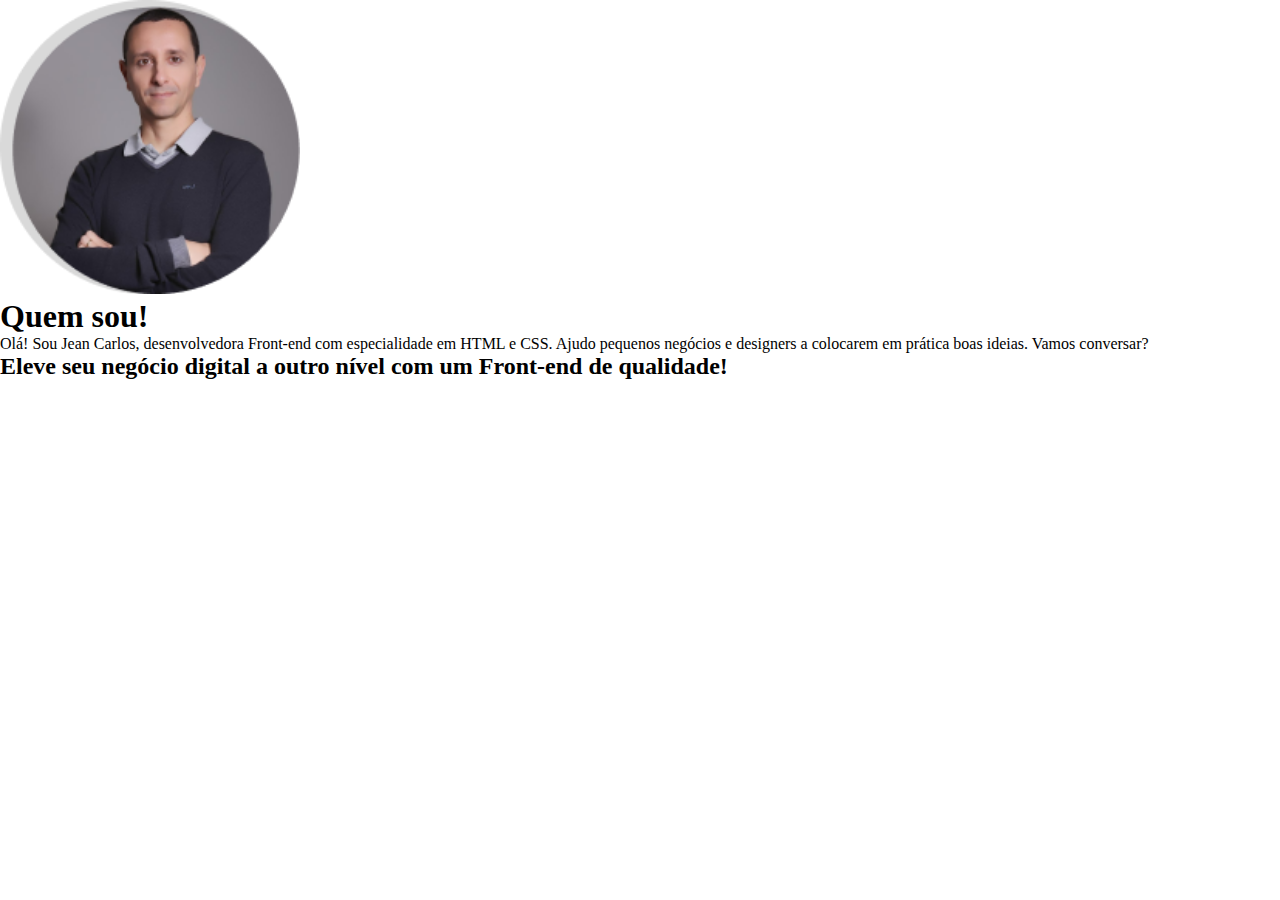
==== meu-site/index.html @ 2c0a6473 "adicionando pastas" ====
<!DOCTYPE html>
<html lang="en">
<head>
    <meta charset="UTF-8">
    <meta name="viewport" content="width=device-width, initial-scale=1.0">
    <link rel="stylesheet" href="style.css">
    <title>Document</title>
</head>
<body>
    <img src="image.png">
    <h1>Quem sou!</h1>
    <p>Olá! Sou Jean Carlos, desenvolvedora Front-end com especialidade em HTML e CSS. Ajudo pequenos negócios e designers a colocarem em prática boas ideias. Vamos conversar?</p>
    <h2>Eleve seu negócio digital a outro nível com um Front-end de qualidade!</h2>
    



</body>
</html>
---- meu-site/style.css ----
*{
    margin: 0;
    padding: 0;
}

img{
    width: 300px;
}
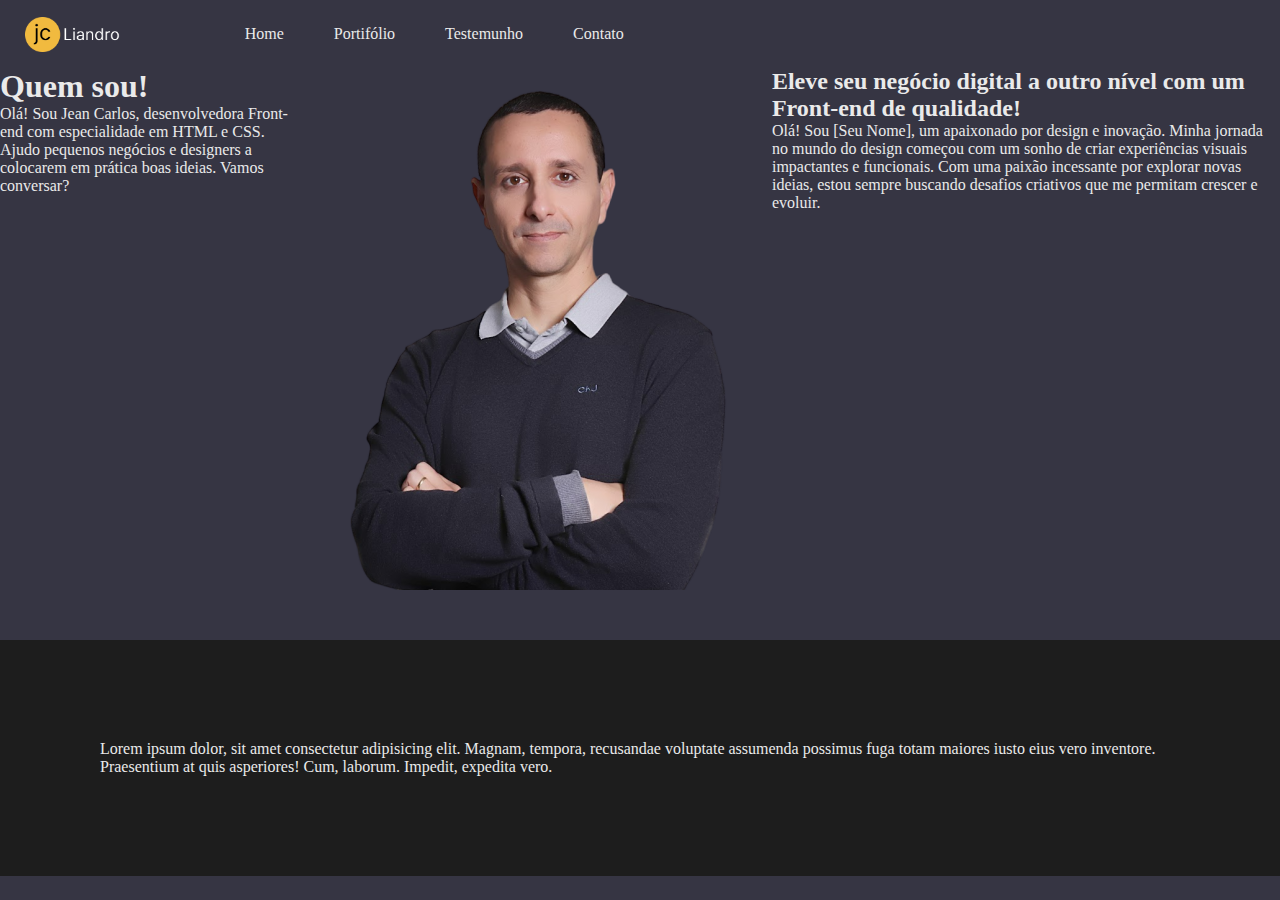
==== commit 0b0bbe0c: "exercitando" ====
--- a/meu-site/index.html
+++ b/meu-site/index.html
@@ -7,10 +7,50 @@
     <title>Document</title>
 </head>
 <body>
-    <img src="image.png">
-    <h1>Quem sou!</h1>
-    <p>Olá! Sou Jean Carlos, desenvolvedora Front-end com especialidade em HTML e CSS. Ajudo pequenos negócios e designers a colocarem em prática boas ideias. Vamos conversar?</p>
-    <h2>Eleve seu negócio digital a outro nível com um Front-end de qualidade!</h2>
+    <!--Cabeçalho-------------------->
+    <reader class="cabecalho">
+        <div class="cabecalho__nav">
+            <img src="logo.png" alt="logotipo Jc Liandro" class="cabecalho__nav__logotipo">
+            <nav>
+                <ul>
+                    <li>Home</li>
+                    <li>Portifólio</li>
+                    <li>Testemunho</li>
+                    <li>Contato</li>
+                </ul>
+            </nav>
+        </div>
+        <section class="cabecalho__apresentacao">
+            <div>
+                <h1>Quem sou!</h1>
+                <p>Olá! Sou Jean Carlos, desenvolvedora Front-end com especialidade em HTML e CSS. Ajudo pequenos negócios e designers a colocarem em prática boas ideias. Vamos conversar?</p>
+            </div>
+            
+            <img src="imagem-jean.png">
+
+            <div>
+                <h2>Eleve seu negócio digital a outro nível com um Front-end de qualidade!</h2>
+                <p>Olá! Sou [Seu Nome], um apaixonado por design e inovação. Minha jornada no mundo do design começou com um sonho de criar experiências visuais impactantes e funcionais. Com uma paixão incessante por explorar novas ideias, estou sempre buscando desafios criativos que me permitam crescer e evoluir.
+                </p>
+            </div>           
+            
+        </section>
+        
+    </reader>
+
+    <!--Conteúdo do site--------------->
+    <main>
+        <section>
+            <p>Lorem ipsum dolor, sit amet consectetur adipisicing elit. Magnam, tempora, recusandae voluptate assumenda possimus fuga totam maiores iusto eius vero inventore. Praesentium at quis asperiores! Cum, laborum. Impedit, expedita vero.</p>
+        </section>
+        
+    </main>
+    <!--Rodapé------------------------->
+    <footer>
+
+    </footer>
+    
+    
     
 
 
--- a/meu-site/style.css
+++ b/meu-site/style.css
@@ -3,6 +3,44 @@
     padding: 0;
 }
 
-img{
-    width: 300px;
+body{
+    box-sizing: border-box;
+    height: 100vh;
+    background-color: #363543;
+    color: rgb(234, 234, 234);
+}
+
+/*CABECALHO------------------------*/
+.cabecalho__nav{
+    display: flex;
+    flex-direction: row;
+    align-items: center;
+}
+
+.cabecalho__nav__logotipo{
+    height: 35px;
+    margin: 5px 100px 5px 25px;
+}
+
+ul{
+    display: flex;
+    text-decoration: none;
+    list-style: none;
+}
+
+li{
+    padding: 25px;
+}
+
+.cabecalho__apresentacao{
+    display: flex;
+}
+
+
+/*Conteudo---------------------------*/
+
+main{
+    background-color: rgb(29, 29, 29);
+    margin: 50px 0 50px 0;
+    padding: 100px;
 }